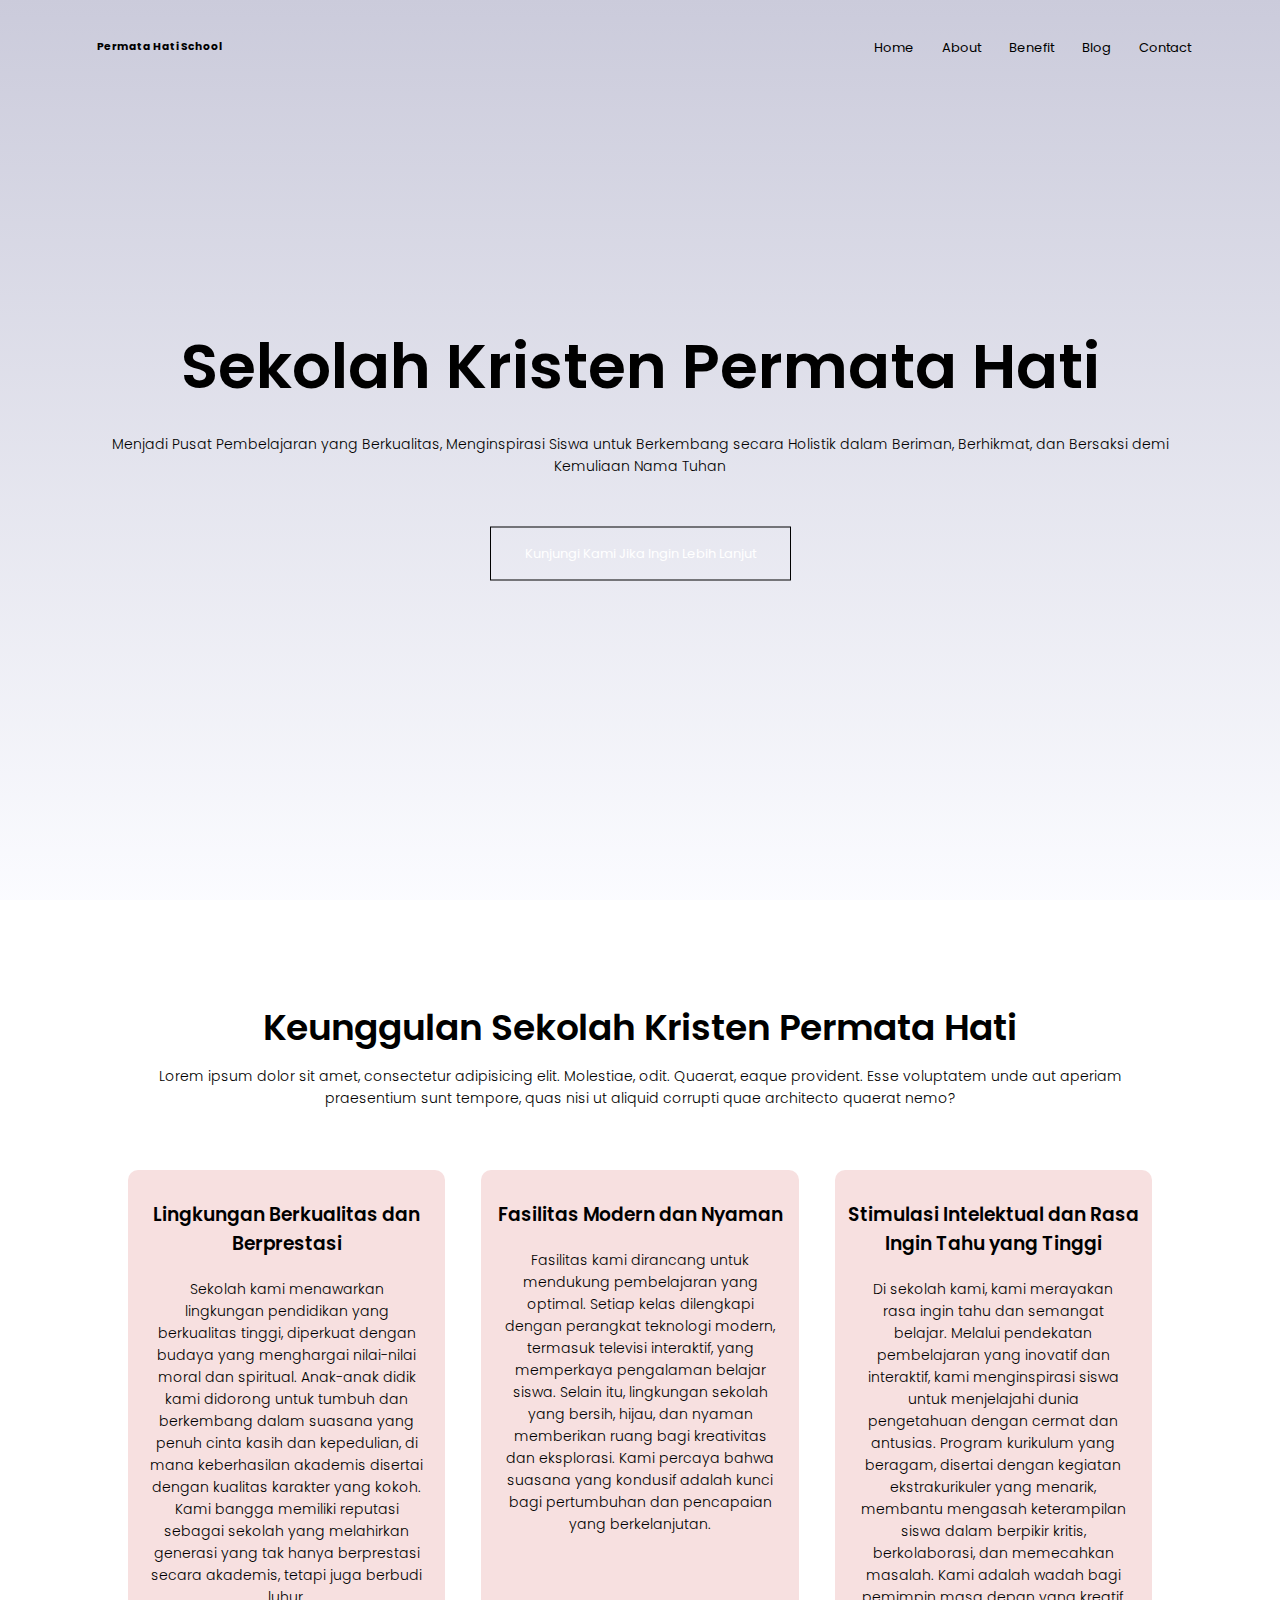
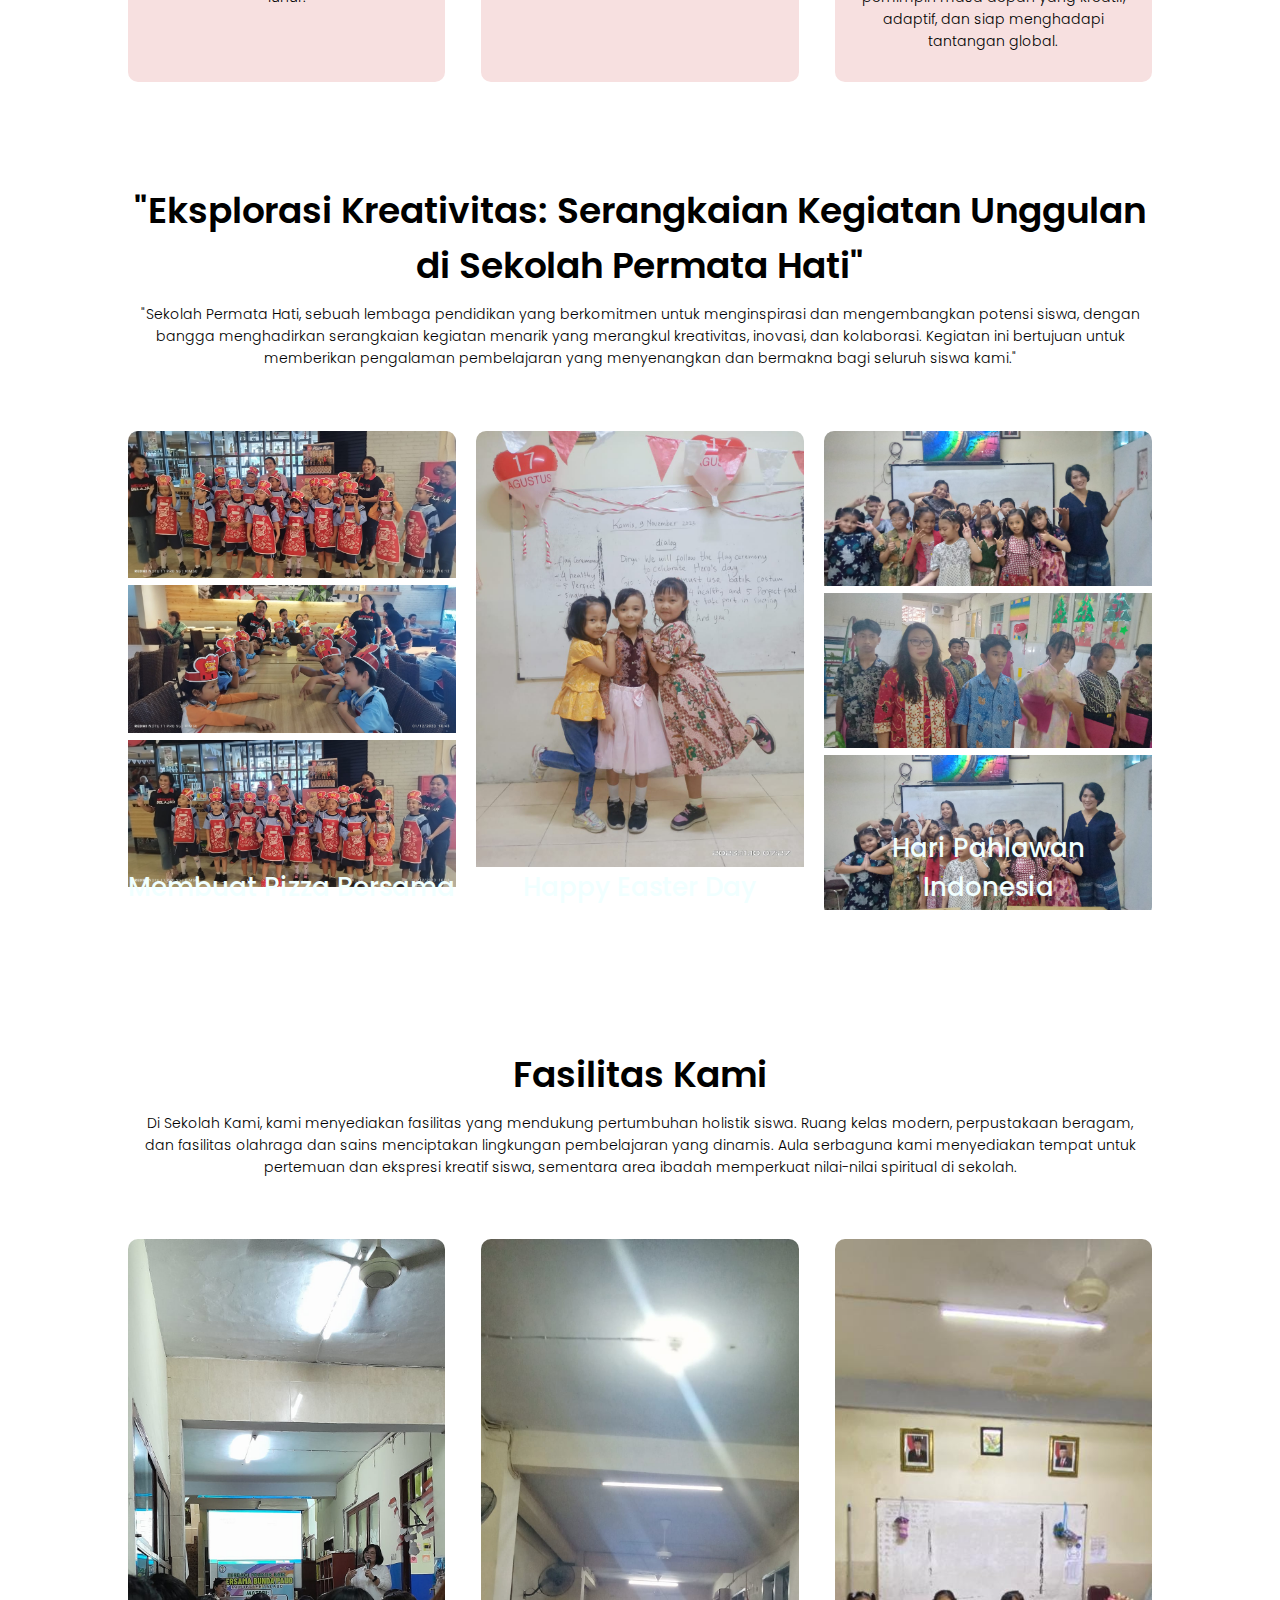
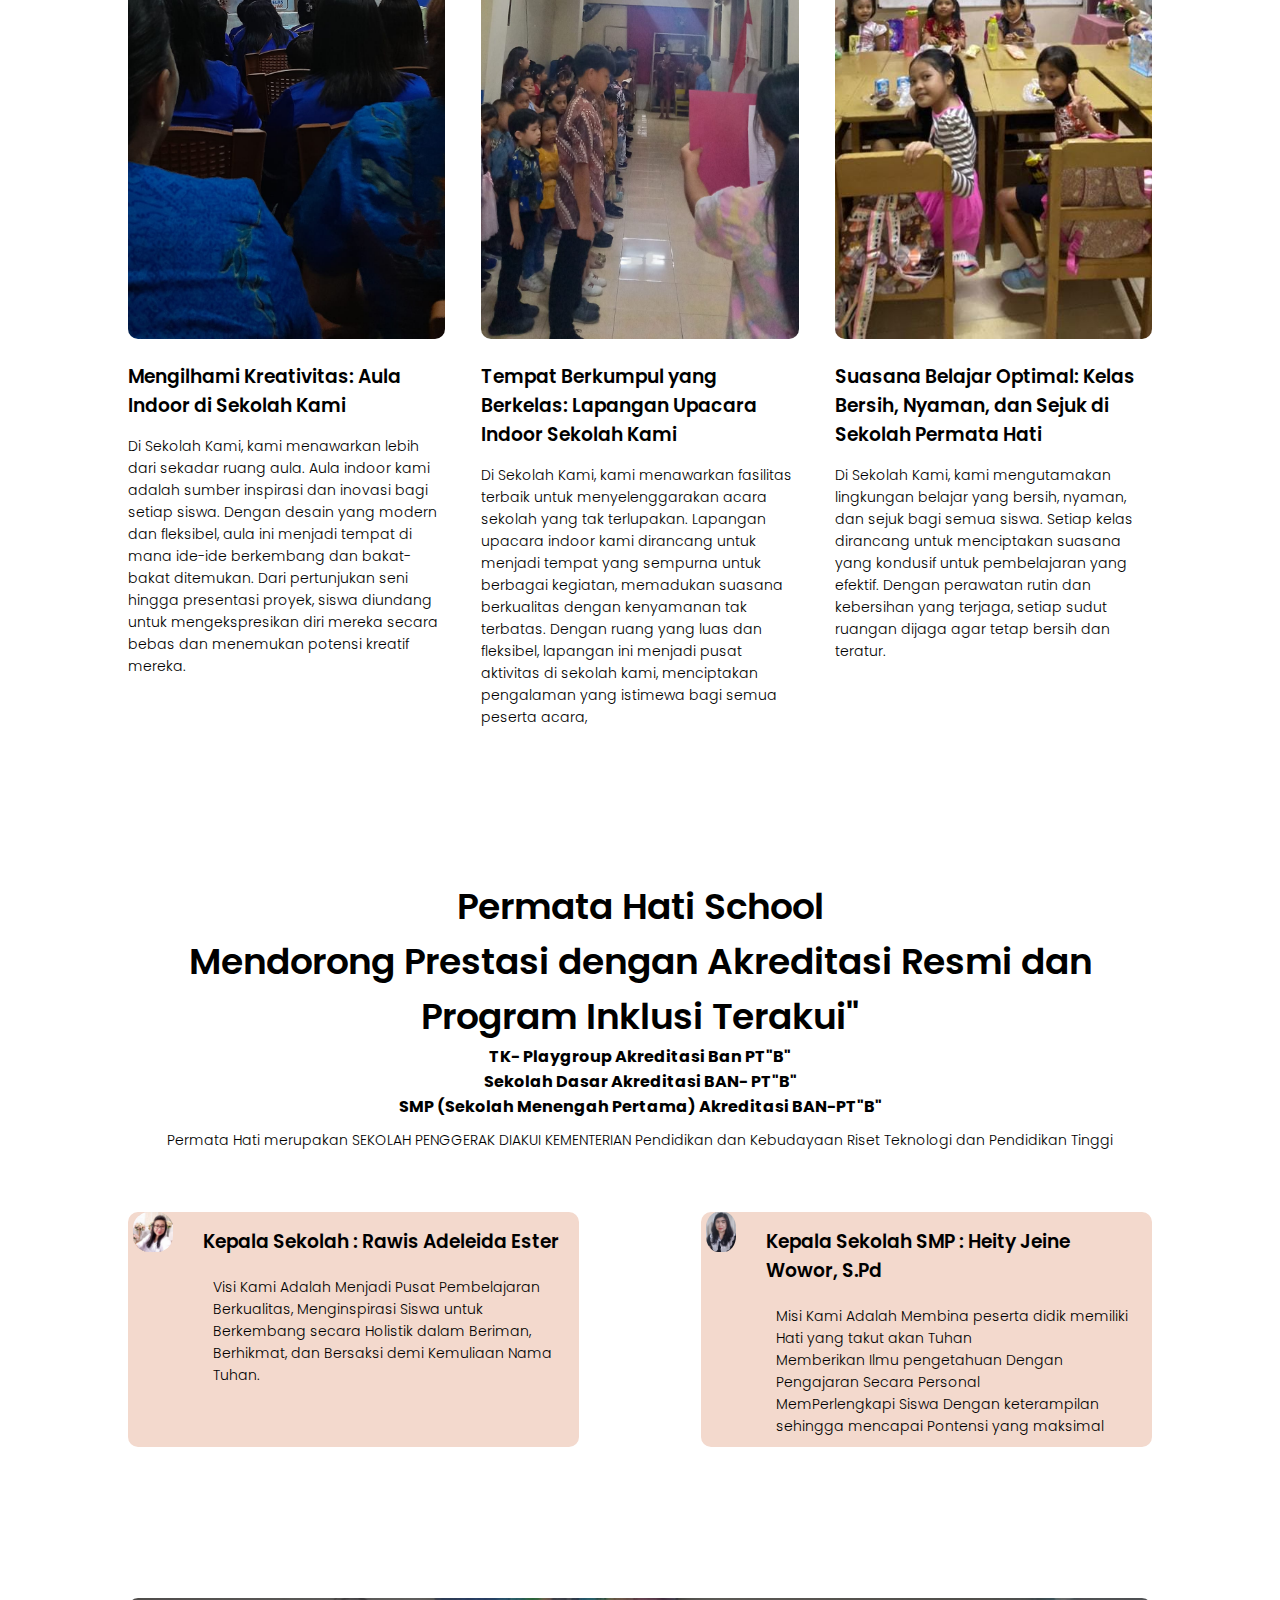
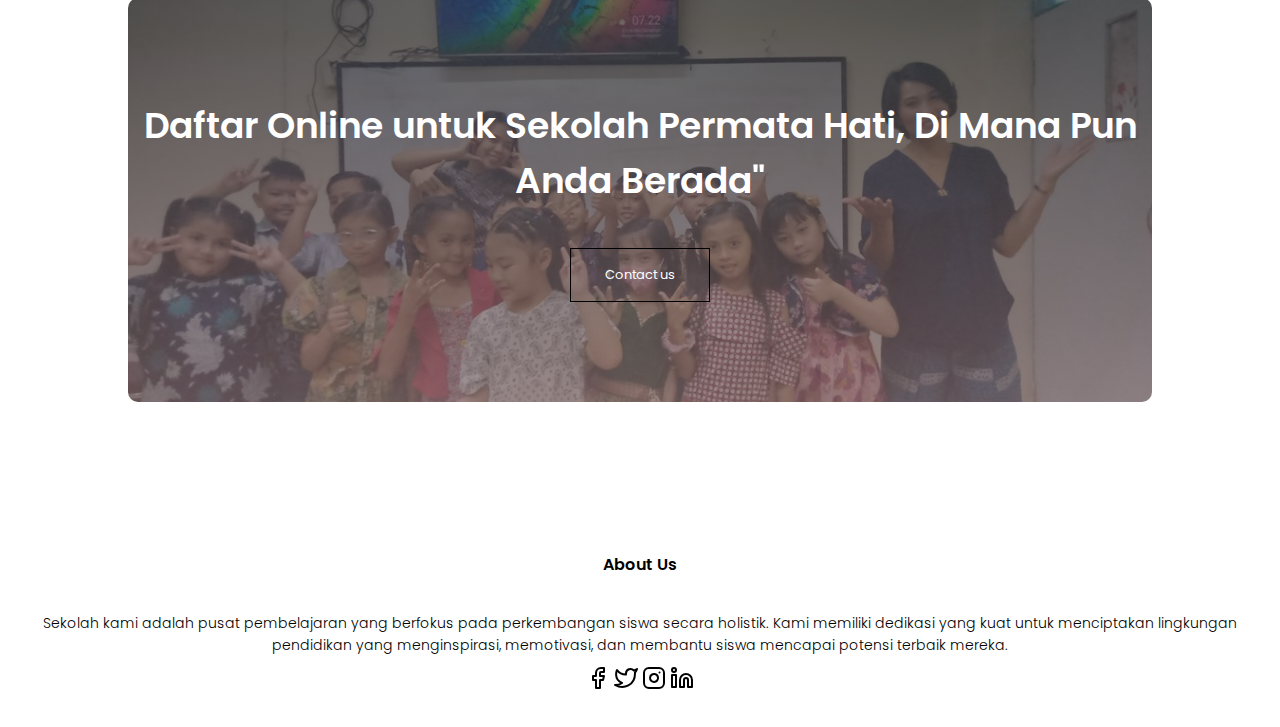
==== index.html @ 718041b8 "Add files via upload" ====
<!DOCTYPE html>
<html lang="en">
<head>
    <meta charset="UTF-8">
    <meta name="viewport" content="width=device-width, initial-scale=1.0">
    <title>Document</title>
   <link rel="stylesheet" href="style.css">
   <link rel="preconnect" href="https://fonts.googleapis.com">
<link rel="preconnect" href="https://fonts.gstatic.com" crossorigin>
<link href="https://fonts.googleapis.com/css2?family=Poppins:
ital,wght@0,100;0,200;0,300;0,400;0,500;0,600;0,700;0,800;0,900;1,100;1
,200;1,300;1,400;1,500;1,600;1,700;1,800;1,900&display=swap" rel="stylesheet">
<link rel="stylesheet" href="https://cdn.jsdelivr.net/npm/@fortawesome/fontawesome-free@6.4.2/css/fontawesome.min.css">
<link rel="stylesheet" href="https://cdnjs.cloudflare.com/ajax/libs/font-awesome/5.15.4/css/all.min.css" integrity="sha512-Nyf/x8L3vh98Rl7w8PeRv0u2HM7w5ppz2jwRqPLZHDnn0pxlGf+MfjluS60NG/3++xkoEq1vkNjJwzi6ro/CTA==" crossorigin="anonymous" />


</head>
<body>
    <section class="heeader">
        <nav>
            <a href="index.html"><img src="logo_permata_hati-removebg-preview.png" class="logo" alt=""></a>
            <h6>Permata Hati School</h6>
            
            <div class="nav-links" id="navLinks">
                <svg xmlns="http://www.w3.org/2000/svg" onclick="hideMenu()" width="24" height="24" viewBox="0 0 24 24" fill="none" stroke="currentColor" stroke-width="2" stroke-linecap="round" stroke-linejoin="round" class="feather feather-x"><line x1="18" y1="6" x2="6" y2="18"></line><line x1="6" y1="6" x2="18" y2="18"></line></svg>
                <ul>
                    <li><a href="index.html">Home</a></li>
                     <li><a href="about.html">About</a></li>
                      <li><a href="course.html">Benefit</a></li>
                       <li><a href="blog.html">Blog</a></li>
                        <li><a href="contact.html">Contact</a></li>
                </ul>
            </div>
           <svg xmlns="http://www.w3.org/2000/svg" onclick="ShowMenu()" width="24" height="24" viewBox="0 0 24 24" fill="none" stroke="currentColor" stroke-width="2" stroke-linecap="round" stroke-linejoin="round" class="feather feather-menu"><line x1="3" y1="12" x2="21" y2="12"></line><line x1="3" y1="6" x2="21" y2="6"></line><line x1="3" y1="18" x2="21" y2="18" ></line></svg>
        </nav>
        <div class="text-box">
            <h1>Sekolah Kristen Permata Hati </h1>
            <p>Menjadi Pusat Pembelajaran yang Berkualitas, Menginspirasi Siswa untuk Berkembang secara Holistik dalam Beriman, Berhikmat, dan Bersaksi demi Kemuliaan Nama Tuhan</p>
            <a href="mailto:esteronfire@gmail.com" class="hero-btn">Kunjungi Kami Jika Ingin Lebih Lanjut</a>

        </div>
    </section>
    <!-- ..................course... -->
<section class="course">
  <h1>Keunggulan Sekolah  Kristen Permata Hati</h1>
  <p>Lorem ipsum dolor sit amet, consectetur adipisicing elit. Molestiae, odit. Quaerat, eaque provident. Esse voluptatem unde aut aperiam praesentium sunt tempore, quas nisi ut aliquid corrupti quae architecto quaerat nemo?</p>
 <div class="row">
    <div class="course-col">
        <h3>Lingkungan Berkualitas dan Berprestasi</h3>
        <p>Sekolah kami menawarkan lingkungan pendidikan yang berkualitas tinggi, 
            diperkuat dengan budaya yang menghargai nilai-nilai moral dan spiritual.
             Anak-anak didik kami didorong untuk tumbuh dan berkembang dalam suasana yang 
             penuh cinta kasih dan kepedulian, di mana keberhasilan akademis disertai dengan
              kualitas karakter yang kokoh. Kami bangga memiliki reputasi sebagai sekolah yang melahirkan 
              generasi yang tak hanya berprestasi secara akademis, tetapi juga berbudi luhur.
        </p>
    </div>
     <div class="course-col">
        <h3>Fasilitas Modern dan Nyaman</h3>
        <p>Fasilitas kami dirancang untuk mendukung pembelajaran yang optimal. 
            Setiap kelas dilengkapi dengan perangkat teknologi modern, termasuk
             televisi interaktif, yang memperkaya pengalaman belajar siswa. Selain itu, 
             lingkungan sekolah yang bersih, hijau, dan nyaman memberikan ruang bagi kreativitas 
             dan eksplorasi. Kami percaya bahwa suasana yang kondusif adalah kunci bagi pertumbuhan dan 
             pencapaian yang berkelanjutan.
        </p>
    </div>
     <div class="course-col">
        <h3>Stimulasi Intelektual dan Rasa Ingin Tahu yang Tinggi</h3>
        <p>Di sekolah kami, kami merayakan rasa ingin tahu dan semangat belajar. 
            Melalui pendekatan pembelajaran yang inovatif dan interaktif,
             kami menginspirasi siswa untuk menjelajahi dunia pengetahuan dengan cermat dan antusias.
              Program kurikulum yang beragam, disertai dengan kegiatan ekstrakurikuler yang menarik,
               membantu mengasah keterampilan siswa dalam berpikir kritis, berkolaborasi, dan memecahkan masalah.
                Kami adalah wadah bagi pemimpin masa depan yang kreatif, adaptif, dan siap menghadapi tantangan global.
        </p>
    </div>
 </div>
</section>
<!-- ........................... Permata Hati Manado............. -->
<section class="Permata-Hati">
    <h1>"Eksplorasi Kreativitas: Serangkaian Kegiatan Unggulan di Sekolah Permata Hati"</h1>
    <p>"Sekolah Permata Hati, sebuah lembaga pendidikan yang berkomitmen untuk menginspirasi dan mengembangkan potensi siswa, dengan bangga menghadirkan serangkaian kegiatan menarik yang merangkul kreativitas, inovasi, dan kolaborasi. Kegiatan ini bertujuan untuk memberikan pengalaman pembelajaran yang menyenangkan dan bermakna bagi seluruh siswa kami."</p>
 <div class="row">
    <div class="permataHati-col">
        <img src="makan pizza 2.jpg" alt="">
        <img src="Makan pizza.jpg" alt="">
        <img src="makan pizza 3.jpg" alt="">
        <div class="layer">
            <h3>Membuat Pizza Bersama</h3>
        </div>
    </div>
     <div class="permataHati-col">
        <img src="hari paskah.jpg" alt="">
        <div class="layer">
            <h3>Happy Easter Day</h3>
        </div>
    </div>
     <div class="permataHati-col">
         <img src="hari pahalawan 2.jpg" alt="">
        <img src="hari pahlawan.jpg" alt="">
        <img src="hari pahlawan 3.jpg" alt="">
        <div class="layer">
            <h3>Hari  Pahlawan Indonesia</h3>
        </div>
    </div>
 </div>
</section>
<!-- ------------------------------fasilitas--------------- -->
<section class="Fasilitas">
    <h1>Fasilitas Kami</h1>
    <p>Di Sekolah Kami, kami menyediakan fasilitas yang mendukung pertumbuhan holistik siswa. Ruang kelas modern, perpustakaan beragam, dan fasilitas olahraga dan sains menciptakan lingkungan pembelajaran yang dinamis. Aula serbaguna kami menyediakan tempat untuk pertemuan dan ekspresi kreatif siswa, sementara area ibadah memperkuat nilai-nilai spiritual di sekolah.</p>
<div class="row">
    <div class="Fasilitas-col">
        <img src="AULA.jpg" alt="">
        <h3>Mengilhami Kreativitas: Aula Indoor di Sekolah Kami</h3>
        <p>Di Sekolah Kami, kami menawarkan lebih dari sekadar ruang aula. Aula indoor kami adalah sumber inspirasi dan inovasi bagi setiap siswa. Dengan desain yang modern dan fleksibel, aula ini menjadi tempat di mana ide-ide berkembang dan bakat-bakat ditemukan. Dari pertunjukan seni hingga presentasi proyek, siswa diundang untuk mengekspresikan diri mereka secara bebas dan menemukan potensi kreatif mereka.</p>
    </div>
     <div class="Fasilitas-col">
        <img src="LAPANGAN UPACARA.jpg" alt="">
        <h3>Tempat Berkumpul yang Berkelas: Lapangan Upacara Indoor Sekolah Kami</h3>
        <p>Di Sekolah Kami, kami menawarkan fasilitas terbaik untuk menyelenggarakan acara sekolah yang tak terlupakan. Lapangan upacara indoor kami dirancang untuk menjadi tempat yang sempurna untuk berbagai kegiatan, memadukan suasana berkualitas dengan kenyamanan tak terbatas. Dengan ruang yang luas dan fleksibel, lapangan ini menjadi pusat aktivitas di sekolah kami, menciptakan pengalaman yang istimewa bagi semua peserta acara, </p>
    </div>
     <div class="Fasilitas-col">
        <img src="makan di kelas.jpg" alt="">
        <h3>Suasana Belajar Optimal: Kelas Bersih, Nyaman, dan Sejuk di Sekolah Permata Hati</h3>
        <p>Di Sekolah Kami, kami mengutamakan lingkungan belajar yang bersih, nyaman, dan sejuk bagi semua siswa. Setiap kelas dirancang untuk menciptakan suasana yang kondusif untuk pembelajaran yang efektif. Dengan perawatan rutin dan kebersihan yang terjaga, setiap sudut ruangan dijaga agar tetap bersih dan teratur. </p>
    </div>
</div>
</section>
<!-- ----------------------testimoni---------------- -->
<section class="Testimoni">
    <h1>Permata Hati School <br> Mendorong Prestasi dengan Akreditasi Resmi dan Program Inklusi Terakui"</h1>
    <h4>TK- Playgroup Akreditasi Ban PT"B"</h4>
    <h4>Sekolah Dasar Akreditasi BAN- PT"B"</h4>
    <h4>SMP (Sekolah Menengah Pertama) Akreditasi BAN-PT"B"</h4>
    <p>Permata Hati merupakan SEKOLAH PENGGERAK DIAKUI KEMENTERIAN Pendidikan dan Kebudayaan Riset Teknologi dan Pendidikan Tinggi</p>
<div class="row">
    <div class="testimoni-col">
        <img src="kepsek.jpg" alt="">
        <div>
            <h3>Kepala Sekolah : Rawis Adeleida Ester</h3>
            <p>Visi Kami Adalah Menjadi Pusat Pembelajaran Berkualitas, Menginspirasi Siswa untuk Berkembang secara Holistik dalam Beriman, Berhikmat, dan Bersaksi demi Kemuliaan Nama Tuhan.</p>
        </div>
    </div>
    <div class="testimoni-col">
        <img src="kepsek 2.jpg" alt="">
        <div>
            <h3>Kepala Sekolah SMP :  Heity Jeine Wowor, S.Pd</h3>
            <p>Misi Kami Adalah Membina peserta didik memiliki Hati yang takut akan Tuhan <br>Memberikan Ilmu pengetahuan Dengan Pengajaran Secara Personal <br> MemPerlengkapi Siswa Dengan keterampilan sehingga mencapai Pontensi yang maksimal</p>
        </div>
    </div>
    </div>
</div>
</section>
<!-- ------------------------------- Hubungi Kami----------------- -->
<section class="cta">
 <h1>Daftar Online untuk Sekolah Permata Hati, Di Mana Pun Anda Berada"</h1>
<a href="whatsapp://send?phone=628999990549" class="hero-btn">Contact us</a>


</section>
<!-- ------------------------------- Foooter----------------- -->
<section class="footer">
  <h4>About Us</h4>
  <p>Sekolah kami adalah pusat pembelajaran yang berfokus pada perkembangan siswa secara holistik. Kami memiliki dedikasi yang kuat untuk menciptakan lingkungan pendidikan yang menginspirasi, memotivasi, dan membantu siswa mencapai potensi terbaik mereka.</p>
<div class="icons">
<svg xmlns="http://www.w3.org/2000/svg" width="24" height="24" viewBox="0 0 24 24" fill="none" stroke="currentColor" stroke-width="2" stroke-linecap="round" stroke-linejoin="round" class="feather feather-facebook"><path d="M18 2h-3a5 5 0 0 0-5 5v3H7v4h3v8h4v-8h3l1-4h-4V7a1 1 0 0 1 1-1h3z"></path></svg>
 <svg xmlns="http://www.w3.org/2000/svg" width="24" height="24" viewBox="0 0 24 24" fill="none" stroke="currentColor" stroke-width="2" stroke-linecap="round" stroke-linejoin="round" class="feather feather-twitter"><path d="M23 3a10.9 10.9 0 0 1-3.14 1.53 4.48 4.48 0 0 0-7.86 3v1A10.66 10.66 0 0 1 3 4s-4 9 5 13a11.64 11.64 0 0 1-7 2c9 5 20 0 20-11.5a4.5 4.5 0 0 0-.08-.83A7.72 7.72 0 0 0 23 3z"></path></svg>
<svg xmlns="http://www.w3.org/2000/svg" width="24" height="24" viewBox="0 0 24 24" fill="none" stroke="currentColor" stroke-width="2" stroke-linecap="round" stroke-linejoin="round" class="feather feather-instagram"><rect x="2" y="2" width="20" height="20" rx="5" ry="5"></rect><path d="M16 11.37A4 4 0 1 1 12.63 8 4 4 0 0 1 16 11.37z"></path><line x1="17.5" y1="6.5" x2="17.51" y2="6.5"></line></svg>
<svg xmlns="http://www.w3.org/2000/svg" width="24" height="24" viewBox="0 0 24 24" fill="none" stroke="currentColor" stroke-width="2" stroke-linecap="round" stroke-linejoin="round" class="feather feather-linkedin"><path d="M16 8a6 6 0 0 1 6 6v7h-4v-7a2 2 0 0 0-2-2 2 2 0 0 0-2 2v7h-4v-7a6 6 0 0 1 6-6z"></path><rect x="2" y="9" width="4" height="12"></rect><circle cx="4" cy="4" r="2"></circle></svg>
</div>


</section>

    <!-- ................................ java script untuk tooggle menu.... -->
    <script>
        var navLinks = document.getElementById( "navLinks" );
        function ShowMenu(){
            navLinks.style.right ="0"
        }
         function hideMenu(){
            navLinks.style.right ="-200px"
        }
    </script>
</body>
</html>
---- style.css ----
*{
    margin:0;
  padding: 0;
  font-family: 'Poppins',sans-serif;
}
.logo{
    width: 80px;
    height: auto;
    margin: 10px;
}
.heeader{
min-height: 100vh;
width: 100%;
 background-image: linear-gradient(rgba(181, 181, 204, 0.7), rgba(249, 250, 255, 0.7)), url();
background-position: center;
background-size: cover;
position: relative;
}         
nav{
    display: flex;
    padding: 2% 6%;
    justify-content: space-between;
    align-items: center;
}
nav img{
    width: 150px;
}
.nav-links{
    flex: 1;
    text-align: right;
}
.nav-links ul li{
    list-style:none ;
    display: inline-block;
    padding: 8px 12px;
    position: relative;
}
.nav-links ul li a{
color: rgb(0, 0, 0);
text-decoration: none;
font-size: 13px;
} 
.nav-links ul li ::after{
    content: '';
    width: 0%;
    height: 2px;
    background: #f44336;
    display: block;
    margin: auto;
    transition: 0.5s;
    -webkit-transition: 0.5s;
    -moz-transition: 0.5s;
    -ms-transition: 0.5s;
    -o-transition: 0.5s;
}
.nav-links ul li :hover::after{
    width: 100%;
}
.text-box{
    width: 90%;
    color: black;
    position: absolute;
    top: 50%;
    left: 50%;
    transform: translate(-50%, -50%);
    text-align: center;
    -webkit-transform: translate(-50%, -50%);
    -moz-transform: translate(-50%, -50%);
    -ms-transform: translate(-50%, -50%);
    -o-transform: translate(-50%, -50%);
}
.text-box h1{
    font-size: 62px;
}
.text-box p{
    margin: 10px 0 40px;
    font-size:14px ;
    color: black;
}
.hero-btn{
    display: inline-block;
    text-decoration: none;
    color: black;
    border: 1.5px solid black;
    padding: 16px 34px;
    font-size: 13px;
    background: transparent;
    position: relative;
    cursor: pointer;
}
.hero-btn:hover{
    border: 1px solid black;
    background: #cc6b3e;
    transition: 1s;
    -webkit-transition: 1s;
    -moz-transition: 1s;
    -ms-transition: 1s;
    -o-transition: 1s;
}
nav svg{
    display: none;
}

@media(max-width:700px){
    .text-box h1{
        font-size: 20px ;
    }
    .nav-links ul li{
        display: block;
    }
    .nav-links{
        position: fixed;
        background: #cc6b3e;
        height: 100vh;
        width: 200px;
        top: 0;
        right: -200px;
        text-align: left;
        z-index: 2;
        transition: 0.7s    ;
        -webkit-transition: 0.7s    ;
        -moz-transition: 0.7s    ;
        -ms-transition: 0.7s    ;
        -o-transition: 0.7s    ;
}
    nav svg{
        display: block;
        color: black;
        margin: 10px;
        font-size: 22px;
        cursor: pointer;
    }
    .nav-links ul{
        padding: 30px;
    }
}
/* -------------- course ----- */
.course{
    width: 80%;
    margin: auto;
    text-align: center;
    padding-top: 100px;
}
h1{
    font-size: 36px;
    font-weight: 600;
}
p{
    color: black;
    font-size: 14px;
    font-weight: 300;
    line-height: 22px;
    padding: 10px;
}
.row{
    margin-top: 5%;
    display: flex;
    justify-content: space-between;
}
.course-col{
    flex-basis: 31%;
    background: rgb(247, 224, 224);
    border-radius: 10px;
    margin-bottom: 5%;
    padding: 20px 12px;
    box-sizing: border-box;
    transition: 0.5s;
   
}
h3{
    text-align: center;
    font-weight: 600;
    margin: 10px 0;
}
.course-col:hover{
 box-shadow: 0 0 20px 0px rgba(0,0,0,0.2);
}
@media(max-width:700px){
    .row{
        flex-direction: column;
    }
}
.Permata-Hati{
    width: 80%;
    margin: auto;
    text-align: center;
    padding-top: 50px;
}
.permataHati-col{
    flex-basis: 32%;
    border-radius: 10px;
    margin-bottom: 30px;
    position: relative;
    overflow: hidden;
    -webkit-border-radius: 10px;
    -moz-border-radius: 10px;
    -ms-border-radius: 10px;
    -o-border-radius: 10px;
}
.permataHati-col img{
    width: 100%;
}
.layer{
    background: transparent;
    height: 100%;
    width: 100%;
    position: absolute;
    top: 0;
    left: 0;
  transition: 0.5s;
}
.layer:hover{
    background: rgba(246, 239, 239, 0.7);
}
.layer h3{
   width: 100%;
   font-weight: 500;
   color: black;
   font-size: 26px;
   bottom: 0;
   transform: rotateX(-50%);
   position: absolute;
   transition:0.5s ;
   -webkit-transition:0.5s ;
   -moz-transition:0.5s ;
   -ms-transition:0.5s ;
   -o-transition:0.5s ;
}
.layer:hover h3{
    bottom: 40%;
    opacity: 1;

}
.permataHati-col h3{
    color: azure;
}
/* --------------------Fasilitas--------------- */
.Fasilitas{
    width: 80%;
    margin: auto;
    text-align: center;
    padding-top: 100px;
}
.Fasilitas-col{
    flex-basis: 31%;
    border-radius: 10px;
    margin-bottom: 5%;
    text-align: left;
    -webkit-border-radius: 10px;
    -moz-border-radius: 10px;
    -ms-border-radius: 10px;
    -o-border-radius: 10px;
}
.Fasilitas-col img{
    width: 100%;
    height: 700px;
    border-radius: 10px;
    object-fit: cover;
    -webkit-border-radius: 10px;
    -moz-border-radius: 10px;
    -ms-border-radius: 10px;
    -o-border-radius: 10px;
}
.Fasilitas-col p{
    padding: 0;
}
.Fasilitas-col h3{
    margin-top: 16px;
    margin-bottom: 15px;
    text-align: left;
}
/* -----------------------testimoni-------------------- */
.Testimoni{
    width: 80%;
    margin: auto;
    padding-top: 100px;
    text-align: center;
}
.testimoni-col{
    flex-basis: 44%;
    border-radius: 10px;
    margin-bottom: 5%;
    text-align: left;
    background: #f3d9cd;
    padding: 25px;
    cursor: pointer;
    display: flex;
}
.testimoni-col img{
    height: 40px;
    margin-left: 5px;
    margin-right: 30px;
    border-radius: 40%;
    margin-bottom: 30px;
}
.testimoni-col{
    padding: 0;
}
.testimoni-col h3{
    margin-top: 15px;
    text-align: left;
}
@media(max-width:700px){
    .testimoni-col img{
    margin-left: 0px;
    margin-right: 15px;
}
}
/* ---------------------call to action ------------ */
.cta{
    margin: 100px auto;
    width: 80%;
   background-image: linear-gradient(rgba(44, 41, 41, 0.7), rgba(128, 105, 105, 0.7)), url(banner\ peramata\ hati\ 2.jpg);
    background-position: center;
    background-size: cover;
    border-radius: 10px;
    text-align: center;
    padding: 100px 0;
}
.cta  h1 {
    color: white;
    margin-bottom: 40px;
    padding: 0;
}
.hero-btn {
    color: white;
}
@media (max-width:700px){
    .cta h1{
        font-size: 24px;
    }
}
/* ---------------------------foooter-------- */
.footer{
    width: 100%;
    text-align: center;
    padding: 30px 0;
}
.footer h4{
    margin-bottom: 25px;
    margin-top: 20px;
    font-weight: 600;
}
.icons .svg{
    color: rgb(32, 7, 7);
    margin: 0 13px;
    cursor: pointer;
    padding: 18px 0;

}
/* ------------------------ about us page ------ */
.sub-heeader{
    height: 50vh;
    width: 100%;
    background-image:linear-gradient(rgba(121, 111, 111, 0.7),rgba(4,9,30,0.7)) ,url(banner\ peramata\ hati\ 2.jpg);
    background-position: center;
    background-size:cover ;
    text-align: center;
    color: white;
}
.sub-heeader h1{
    margin-top: 100px;
}
.about-us{
    width: 80%;
    margin: auto;
    padding-top: 80px;
    padding-bottom: 50px;
}
.about-col{
    flex-basis: 48%;
    padding: 30px 2px;
}
.about-col img{
    width: 100%;
}
.about-col h1{
    padding-top: 0;
}
.about-col p{
    pading: 15px 0 25px;
}
.red-btn{
    border: 1px solid black;
    background: transparent;color: rgb(5, 5, 5);
}
.red-btn:hover{
    color: white;
}
/* ---------------blog content----------- */
.blog-content{
    width: 80%;
    margin: auto;
    padding: 60px 0;
    
}
.blog-left{
    flex-basis: 65%;
   
}
.blog-left img {
    width: 45%; /* Atur lebar gambar */
    height: auto; /* Atur tinggi gambar agar proporsional */
    object-fit: cover; /* Atur agar gambar terpotong jika melebihi ukuran */
    border-radius: 10px; /* Atur sudut border untuk membuatnya sedikit melengkung */
    float: left; /* Meletakkan gambar ke kiri */
    margin-right: 30px; /* Mengatur jarak antara kedua gambar */
}

.blog-left img:last-child {
    margin-right: 30px; /* Menghapus margin kanan dari gambar terakhir */
}


.blog-left h2{
    color: #222;
    font-weight: 600;
    margin: 30px 0;
}
.blog-left p{
    color: #999;
    padding: 0;
}
.blog-right{
    flex-basis:32% ;
}
.blog-right h3{
    background: #222;
    color: #fff;
    padding: 7px 0;
    font-size: 16px;
    margin-bottom: 20px;
}
.blog-right div{
    display: flex;
    align-items: center;
    justify-content: space-between;
    color: #555;
    padding: 8px;
    box-sizing: border-box;
}
.coment-box{
    border: 1px solid #ccc;
    margin: 50px 0;
    padding: 10px 20px;
}
.coment-box h3{
    text-align: left;
}
.Comment-form input, .Comment-form textarea{
 width: 100%;
 padding: 10px;
 margin: 15px 0;
 box-sizing: border-box;
 border: none;
 outline: none;
 background: #f0f0f0;
}
.Comment-form button{
    margin: 10px 0;
}
@media(max-width:700px){
    .sub-heeader h1{ 
        font-size: 24px;
    }
}
/* ---------------------------------contact us page------------------ */
.Lokasi{
    width: 80%;
    margin: auto;
    padding: 80px 0;
}
.Lokasi iframe{
    width: 100%;
}
.Contact-us{
    width: 80%;
    margin: auto;
}
.Contact-col{
    flex-basis: 48%;
    margin-bottom:30px ;
   
}
.Contact-col div .feather {
    margin-right: 30px; /* Increase the margin here */
}

.Contact-col input {
    padding-left: 15px; /* Add padding here */
}

.Contact-col div{
    display: flex;
    align-items: center;
    margin-bottom: 40px;
}
.Contact-col div .feather{
    font-size: 28px;
    color: #f44336;
    margin: 10px;
    margin-right: 30px;
}
.Contact-col div p{
    padding: 0;
}
.Contact-col div h5{
    font-size: 20px;
    margin-bottom: 5px;
    color: #555;
    font-weight: 400;
}
.Contact-col input,.Contact-col textarea{
    width: 100%;
    padding: 15px;
    margin-bottom: 17px;
    outline: none;
    border: 1px solid #070606;
    box-sizing: border-box;
}
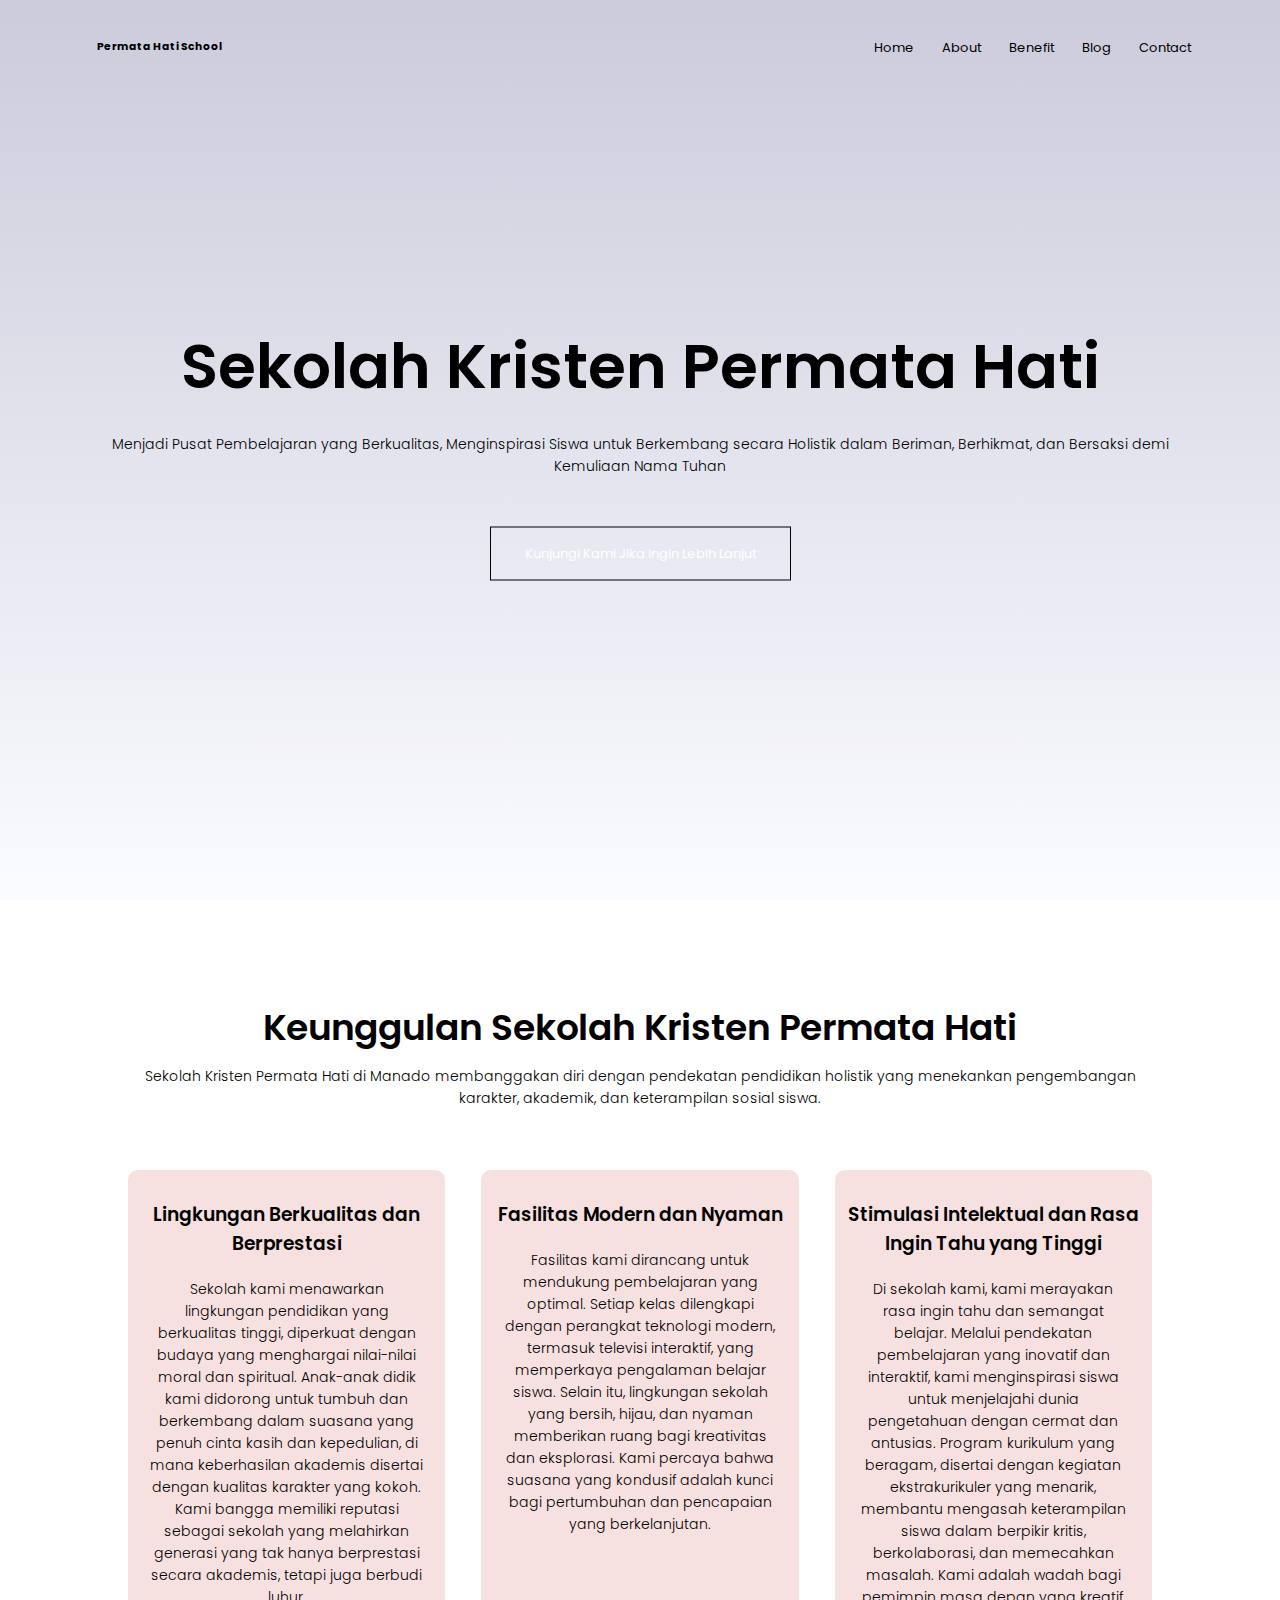
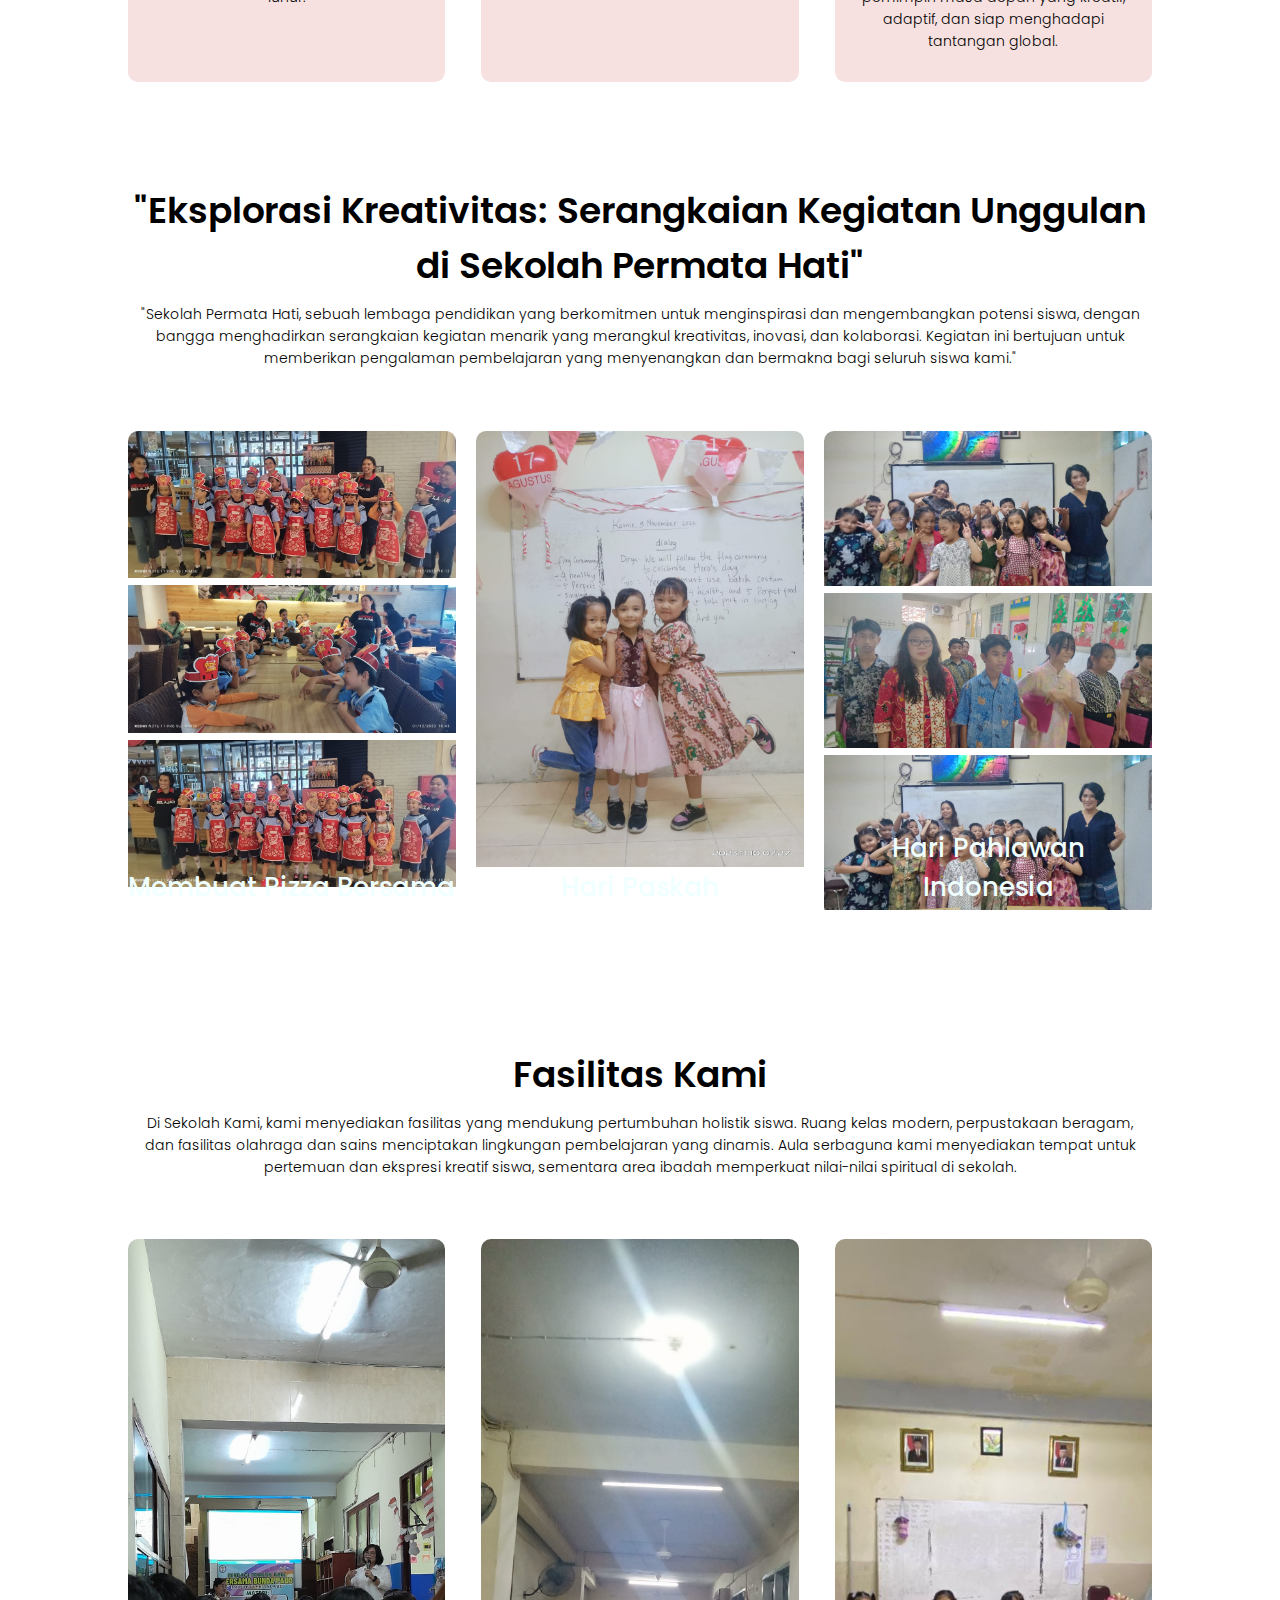
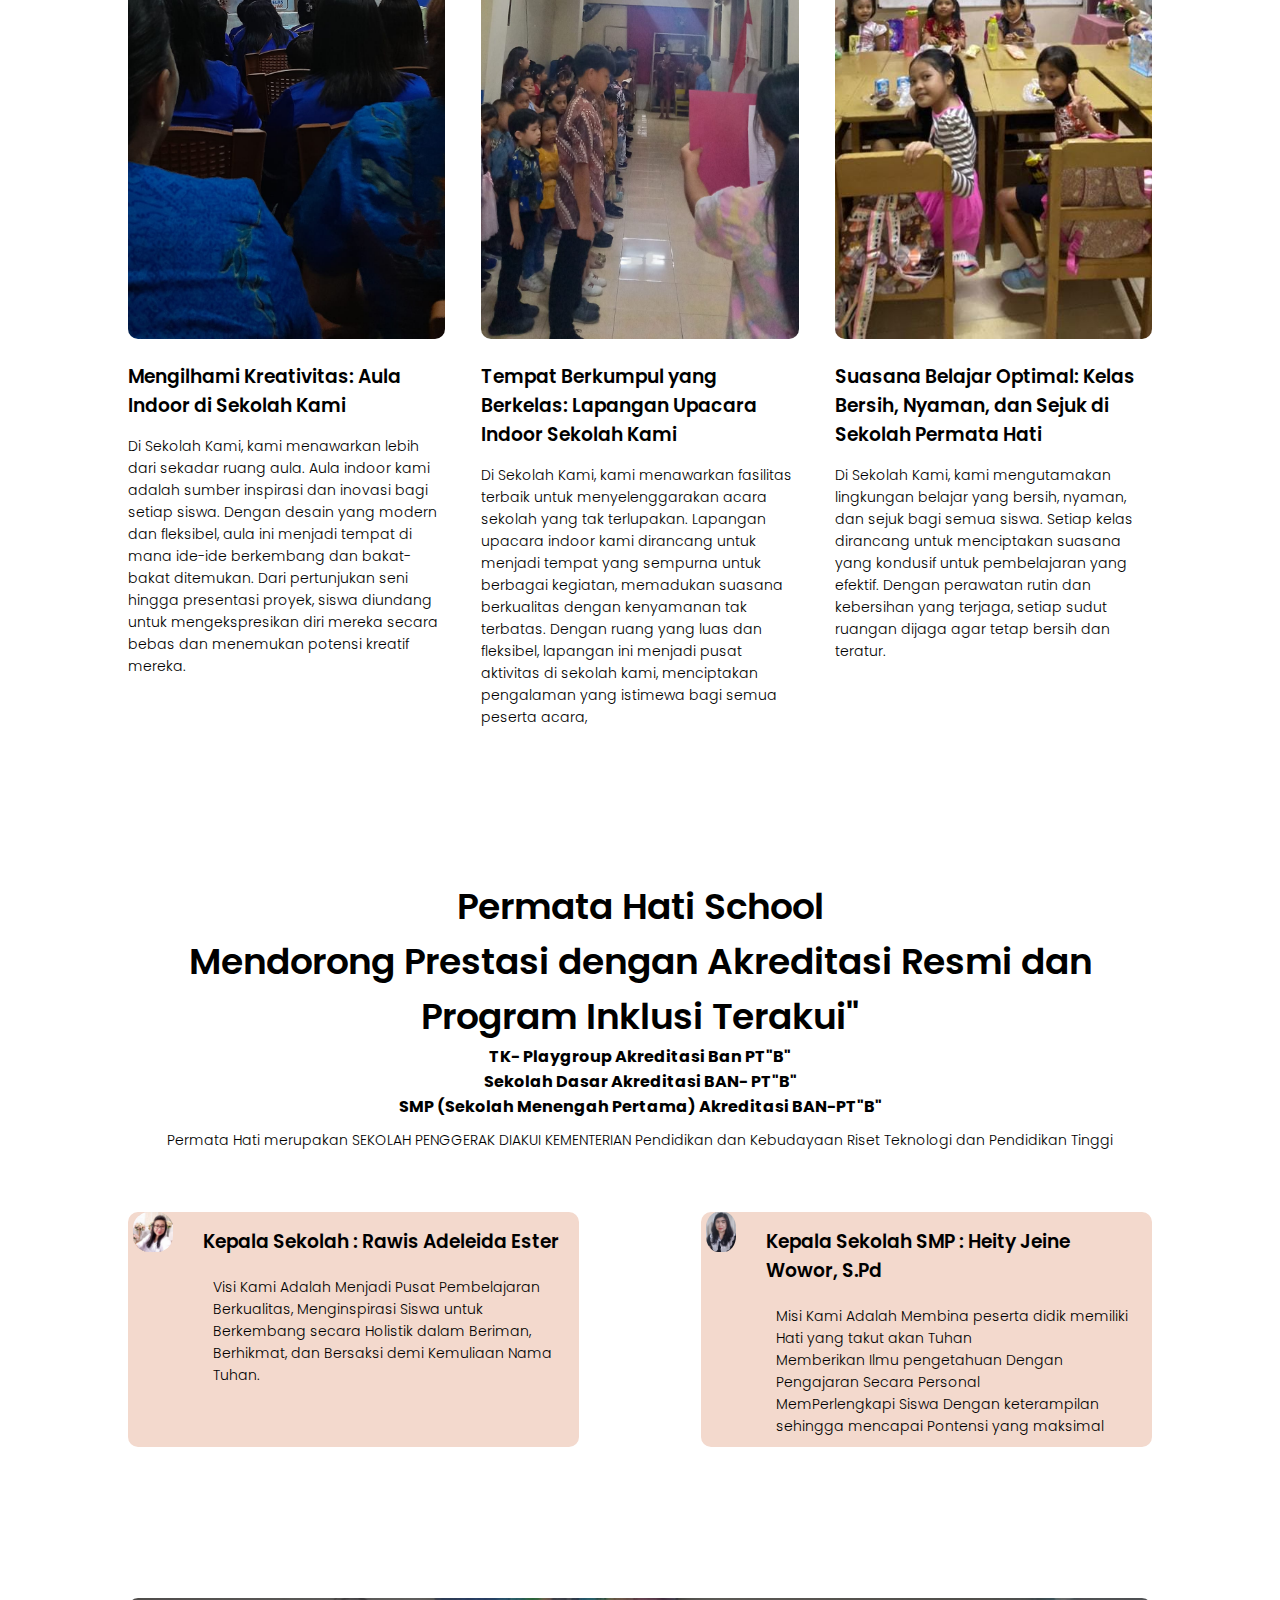
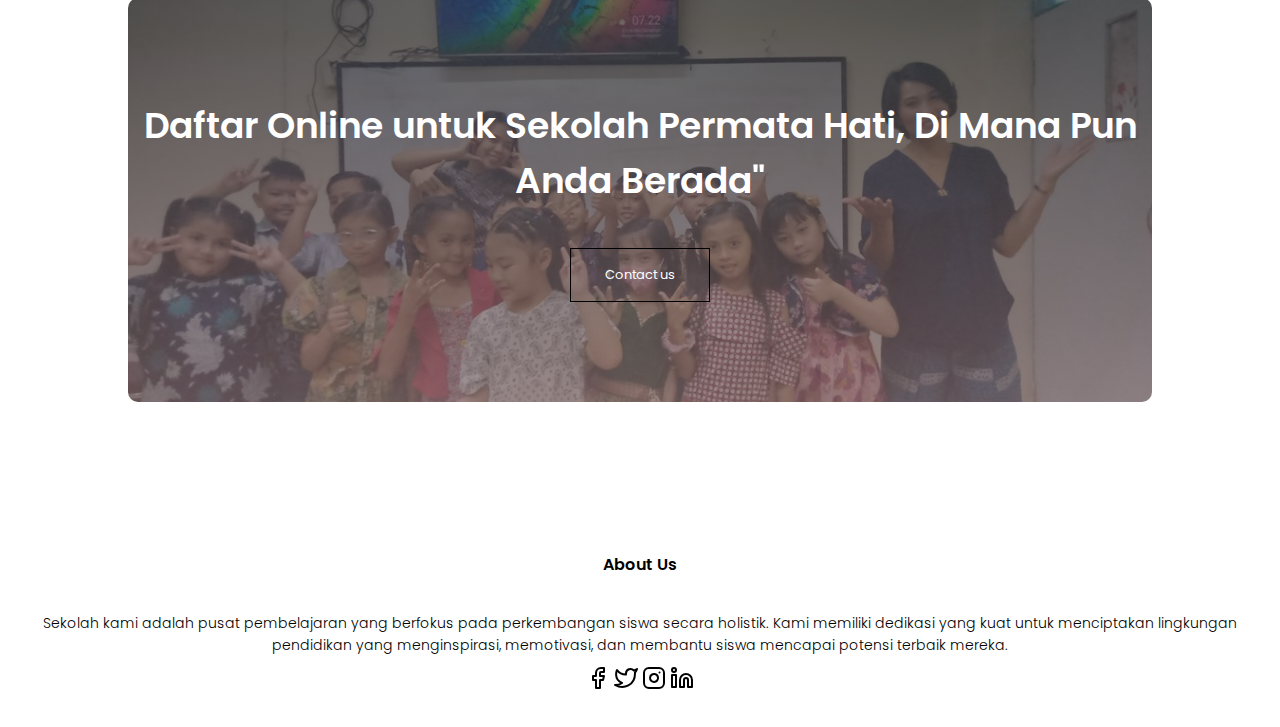
==== commit 3c9abc17: "Update index.html" ====
--- a/index.html
+++ b/index.html
@@ -43,7 +43,7 @@
     <!-- ..................course... -->
 <section class="course">
   <h1>Keunggulan Sekolah  Kristen Permata Hati</h1>
-  <p>Lorem ipsum dolor sit amet, consectetur adipisicing elit. Molestiae, odit. Quaerat, eaque provident. Esse voluptatem unde aut aperiam praesentium sunt tempore, quas nisi ut aliquid corrupti quae architecto quaerat nemo?</p>
+  <p>Sekolah Kristen Permata Hati di Manado membanggakan diri dengan pendekatan pendidikan holistik yang menekankan pengembangan karakter, akademik, dan keterampilan sosial siswa. </p>
  <div class="row">
     <div class="course-col">
         <h3>Lingkungan Berkualitas dan Berprestasi</h3>
@@ -93,7 +93,7 @@
      <div class="permataHati-col">
         <img src="hari paskah.jpg" alt="">
         <div class="layer">
-            <h3>Happy Easter Day</h3>
+            <h3>Hari Paskah</h3>
         </div>
     </div>
      <div class="permataHati-col">
@@ -185,4 +185,4 @@
         }
     </script>
 </body>
-</html>+</html>
